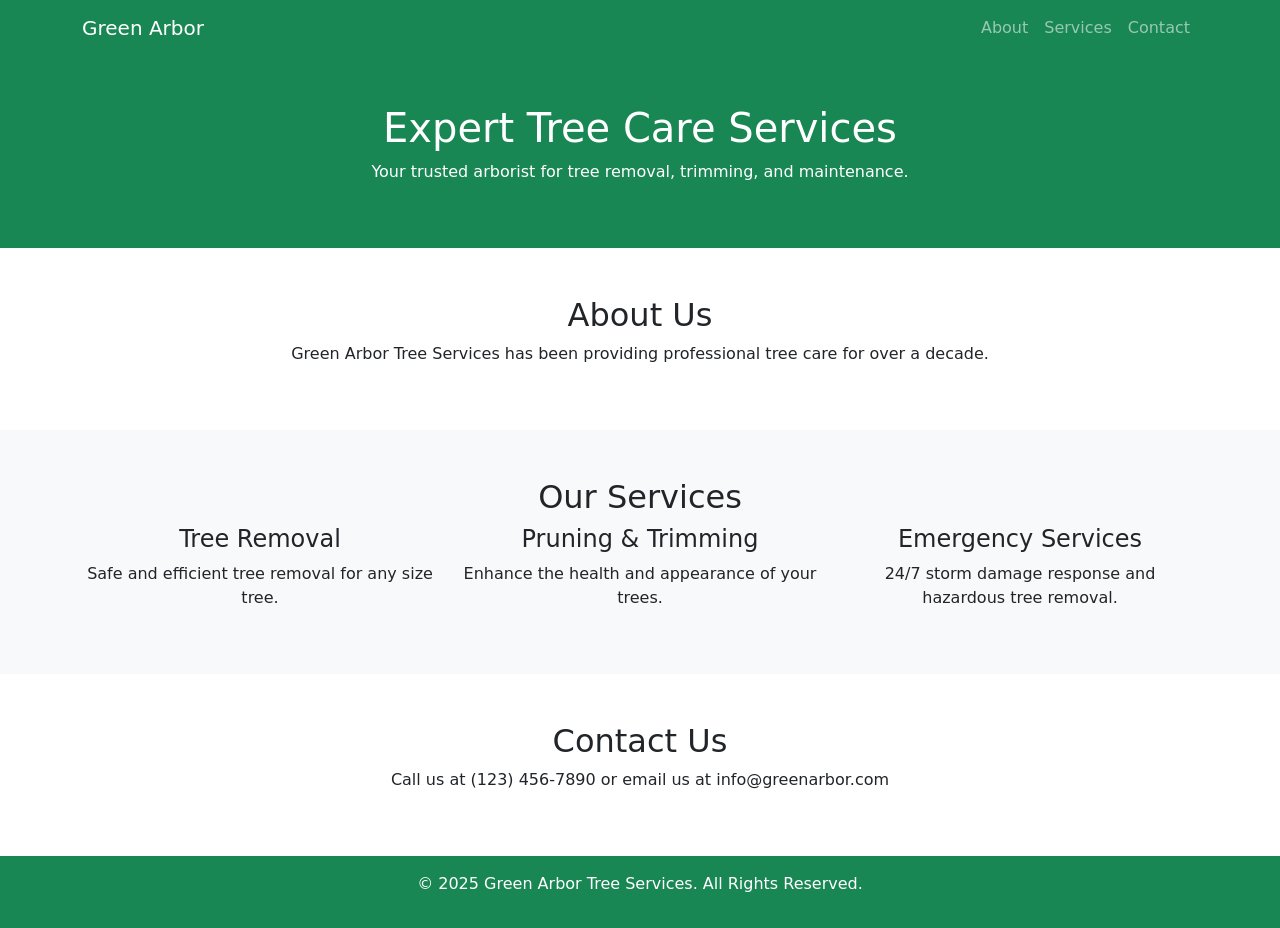
==== index.html @ 5ef5dc8d "move index to /root" ====
<!DOCTYPE html>
<html lang="en">
<head>
    <meta charset="UTF-8">
    <meta name="viewport" content="width=device-width, initial-scale=1.0">
    <title>Green Arbor Tree Services</title>
    <link href="https://cdn.jsdelivr.net/npm/bootstrap@5.3.0/dist/css/bootstrap.min.css" rel="stylesheet">
</head>
<body>
    <nav class="navbar navbar-expand-lg navbar-dark bg-success">
        <div class="container">
            <a class="navbar-brand" href="#">Green Arbor</a>
            <button class="navbar-toggler" type="button" data-bs-toggle="collapse" data-bs-target="#navbarNav">
                <span class="navbar-toggler-icon"></span>
            </button>
            <div class="collapse navbar-collapse" id="navbarNav">
                <ul class="navbar-nav ms-auto">
                    <li class="nav-item"><a class="nav-link" href="#about">About</a></li>
                    <li class="nav-item"><a class="nav-link" href="#services">Services</a></li>
                    <li class="nav-item"><a class="nav-link" href="#contact">Contact</a></li>
                </ul>
            </div>
        </div>
    </nav>
    
    <header class="bg-success text-white text-center py-5">
        <div class="container">
            <h1>Expert Tree Care Services</h1>
            <p>Your trusted arborist for tree removal, trimming, and maintenance.</p>
        </div>
    </header>
    
    <section id="about" class="container py-5">
        <h2 class="text-center">About Us</h2>
        <p class="text-center">Green Arbor Tree Services has been providing professional tree care for over a decade.</p>
    </section>
    
    <section id="services" class="bg-light py-5">
        <div class="container">
            <h2 class="text-center">Our Services</h2>
            <div class="row text-center">
                <div class="col-md-4">
                    <h4>Tree Removal</h4>
                    <p>Safe and efficient tree removal for any size tree.</p>
                </div>
                <div class="col-md-4">
                    <h4>Pruning & Trimming</h4>
                    <p>Enhance the health and appearance of your trees.</p>
                </div>
                <div class="col-md-4">
                    <h4>Emergency Services</h4>
                    <p>24/7 storm damage response and hazardous tree removal.</p>
                </div>
            </div>
        </div>
    </section>
    
    <section id="contact" class="container py-5">
        <h2 class="text-center">Contact Us</h2>
        <p class="text-center">Call us at (123) 456-7890 or email us at info@greenarbor.com</p>
    </section>
    
    <footer class="bg-success text-white text-center py-3">
        <p>&copy; 2025 Green Arbor Tree Services. All Rights Reserved.</p>
    </footer>
    
    <script src="https://cdn.jsdelivr.net/npm/bootstrap@5.3.0/dist/js/bootstrap.bundle.min.js"></script>
</body>
</html>
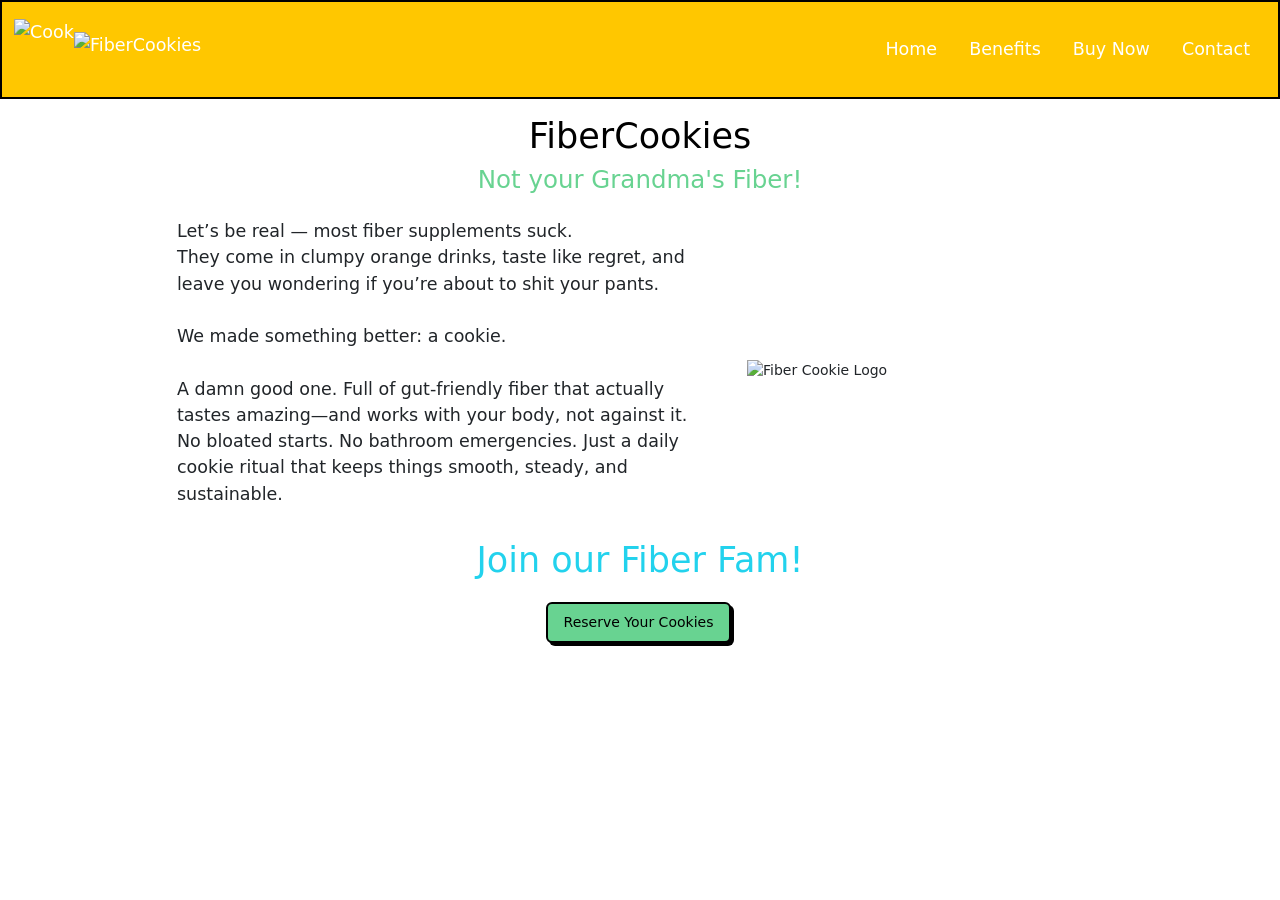
==== commit 5299cafb: "initial commit" ====
--- a/index.html
+++ b/index.html
@@ -1,69 +1,126 @@
 <!DOCTYPE html>
 <html lang="en">
 <head>
-    <meta charset="UTF-8">
-    <meta name="viewport" content="width=device-width, initial-scale=1.0">
-    <title>Green Arbor Tree Services</title>
-    <link href="https://cdn.jsdelivr.net/npm/bootstrap@5.3.0/dist/css/bootstrap.min.css" rel="stylesheet">
+  <meta charset="UTF-8" />
+  <meta name="viewport" content="width=device-width, initial-scale=1.0" />
+  <title>Fiber Cookies</title>
+
+  <!-- Load Brite theme from local assets folder -->
+  <link rel="stylesheet" href="assets/brite.css" />
+
+  <!-- Bootstrap JS (toggler, dropdowns, etc.) -->
+  <script src="https://cdn.jsdelivr.net/npm/bootstrap@5.3.3/dist/js/bootstrap.bundle.min.js" defer></script>
+  
+  <!-- Favicon -->
+  <link rel="icon" type="image/png" href="assets/images/gut_fiber_logo.png" />
+
 </head>
+
 <body>
-    <nav class="navbar navbar-expand-lg navbar-dark bg-success">
-        <div class="container">
-            <a class="navbar-brand" href="#">Green Arbor</a>
-            <button class="navbar-toggler" type="button" data-bs-toggle="collapse" data-bs-target="#navbarNav">
-                <span class="navbar-toggler-icon"></span>
-            </button>
-            <div class="collapse navbar-collapse" id="navbarNav">
-                <ul class="navbar-nav ms-auto">
-                    <li class="nav-item"><a class="nav-link" href="#about">About</a></li>
-                    <li class="nav-item"><a class="nav-link" href="#services">Services</a></li>
-                    <li class="nav-item"><a class="nav-link" href="#contact">Contact</a></li>
-                </ul>
-            </div>
+  <!-- Navbar -->
+  <nav class="navbar navbar-expand-lg navbar-dark bg-warning">
+    <div class="container-fluid">
+
+      <!-- Logo + Brand Name -->
+      <a class="navbar-brand d-flex align-items-center" href="#">
+        <img src="assets/images/gut_fiber_logo.png" alt="Cookie Logo" width="60" height="60" />
+        <img src="assets/images/fiber_cookies.png" alt="FiberCookies" height="35" />
+      </a>
+
+      <!-- Mobile toggler -->
+      <button class="navbar-toggler" type="button" data-bs-toggle="collapse" data-bs-target="#navbarNav"
+        aria-controls="navbarNav" aria-expanded="false" aria-label="Toggle navigation">
+        <span class="navbar-toggler-icon"></span>
+      </button>
+
+      <!-- Nav links -->
+      <div class="collapse navbar-collapse" id="navbarNav">
+        <ul class="navbar-nav ms-auto">
+          <li class="nav-item"><a class="nav-link active" href="#">Home</a></li>
+          <li class="nav-item"><a class="nav-link" href="#">Benefits</a></li>
+          <li class="nav-item"><a class="nav-link" href="#">Buy Now</a></li>
+          <li class="nav-item"><a class="nav-link" href="#">Contact</a></li>
+        </ul>
+      </div>
+    </div>
+  </nav>
+
+  <!-- Content -->
+  
+  <div class="container mt-3 text-center">
+    <h1 class="text-dark">FiberCookies</h1>
+    <h3 class="text-success">Not your Grandma's Fiber!</h3>
+    
+    <!--     
+    <h1>
+      FiberCookies
+      <small class="text-body-secondary">Not your Grandma's Fiber</small>
+    </h1>
+     -->
+
+  </div>
+
+  <section id="main" class="container-fluid py-3">
+    <div class="container">
+      
+      <div class="row justify-content-center align-items-center text-center text-lg-start">
+        
+        <!-- Text Column -->
+        <div class="col-12 col-lg-6 mb-2 mb-lg-0">
+          
+          <!--           
+          <h1 class="text-primary">
+            We  know why you stopped taking fiber!<br>
+              <br>
+            you didnt want to sh*t yourself!<br>
+          </h1> 
+          -->
+
+          <p class="lead">
+            Let’s be real — most fiber supplements suck.
+            <br>
+            They come in clumpy orange drinks, taste like regret, and leave you wondering if you’re about to shit your pants. <br>
+            <br>
+            We made something better: a cookie.<br>
+            <br>
+            A damn good one. Full of gut-friendly fiber that actually tastes amazing—and works with your body, not against it.
+            <br>
+          
+            No bloated starts. No bathroom emergencies. Just a daily cookie ritual that keeps things smooth, steady, and sustainable.
+          </p>
         </div>
-    </nav>
-    
-    <header class="bg-success text-white text-center py-5">
-        <div class="container">
-            <h1>Expert Tree Care Services</h1>
-            <p>Your trusted arborist for tree removal, trimming, and maintenance.</p>
+
+        <!-- Image Column -->
+        <div class="col-12 col-lg-4">
+          <img src="assets/images/cookie_packaging.png" alt="Fiber Cookie Logo" class="img-fluid" style="height: 65%;">
         </div>
-    </header>
-    
-    <section id="about" class="container py-5">
-        <h2 class="text-center">About Us</h2>
-        <p class="text-center">Green Arbor Tree Services has been providing professional tree care for over a decade.</p>
-    </section>
-    
-    <section id="services" class="bg-light py-5">
-        <div class="container">
-            <h2 class="text-center">Our Services</h2>
-            <div class="row text-center">
-                <div class="col-md-4">
-                    <h4>Tree Removal</h4>
-                    <p>Safe and efficient tree removal for any size tree.</p>
-                </div>
-                <div class="col-md-4">
-                    <h4>Pruning & Trimming</h4>
-                    <p>Enhance the health and appearance of your trees.</p>
-                </div>
-                <div class="col-md-4">
-                    <h4>Emergency Services</h4>
-                    <p>24/7 storm damage response and hazardous tree removal.</p>
-                </div>
-            </div>
+        
+        <!-- Call to Action -->
+        <div class="container mt-3 text-center">
+          <h1 class="text-info">Join our Fiber Fam!</h1>
+          <button class="btn btn-success mt-3">Reserve Your Cookies</button>
         </div>
-    </section>
-    
-    <section id="contact" class="container py-5">
-        <h2 class="text-center">Contact Us</h2>
-        <p class="text-center">Call us at (123) 456-7890 or email us at info@greenarbor.com</p>
-    </section>
-    
-    <footer class="bg-success text-white text-center py-3">
-        <p>&copy; 2025 Green Arbor Tree Services. All Rights Reserved.</p>
-    </footer>
-    
-    <script src="https://cdn.jsdelivr.net/npm/bootstrap@5.3.0/dist/js/bootstrap.bundle.min.js"></script>
+
+      </div>
+    </div>
+  </section>
+
+  <!--   
+  <section class="bg-light pb-0">
+    <div>
+      <p>
+        More info here when we need it
+      </p>
+    </div>
+  </section>
+  -->
+
+  <!--   
+  <div class="container mt-5 text-center">
+    <h1 class="text-info">Welcome to Fiber Cookie Co!</h1>
+    <p class="lead">A cookie a day keeps the bloat away.</p>
+    <button class="btn btn-success mt-3">Shop Cookies</button>
+  </div> -->
+
 </body>
-</html>+</html>
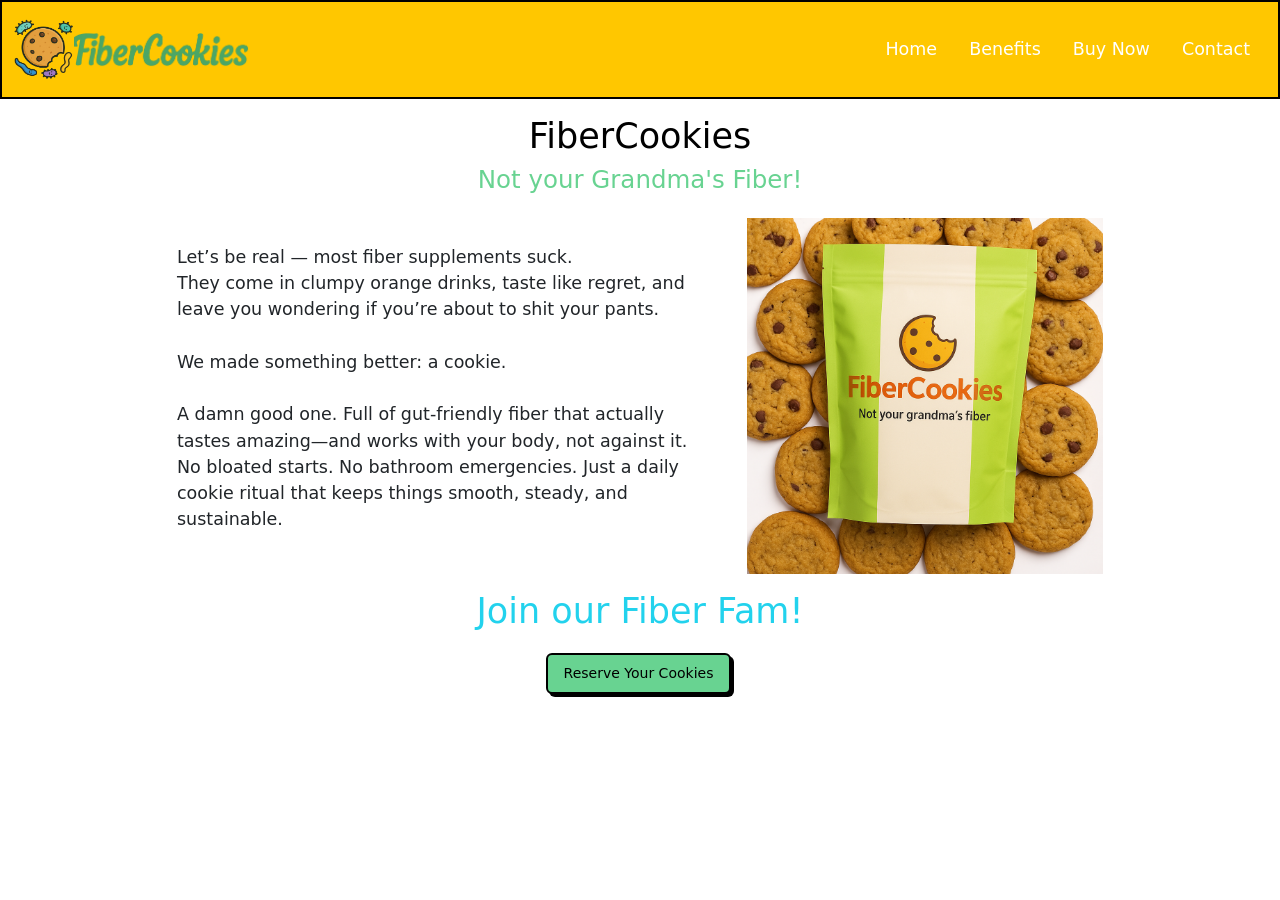
==== commit 972ef145: "fixing scaling" ====
--- a/index.html
+++ b/index.html
@@ -92,7 +92,7 @@
 
         <!-- Image Column -->
         <div class="col-12 col-lg-4">
-          <img src="assets/images/cookie_packaging.png" alt="Fiber Cookie Logo" class="img-fluid" style="height: 65%;">
+          <img src="assets/images/cookie_packaging.png" alt="Fiber Cookie Logo" class="img-fluid" style="width: 100%; height: auto;" />
         </div>
         
         <!-- Call to Action -->
